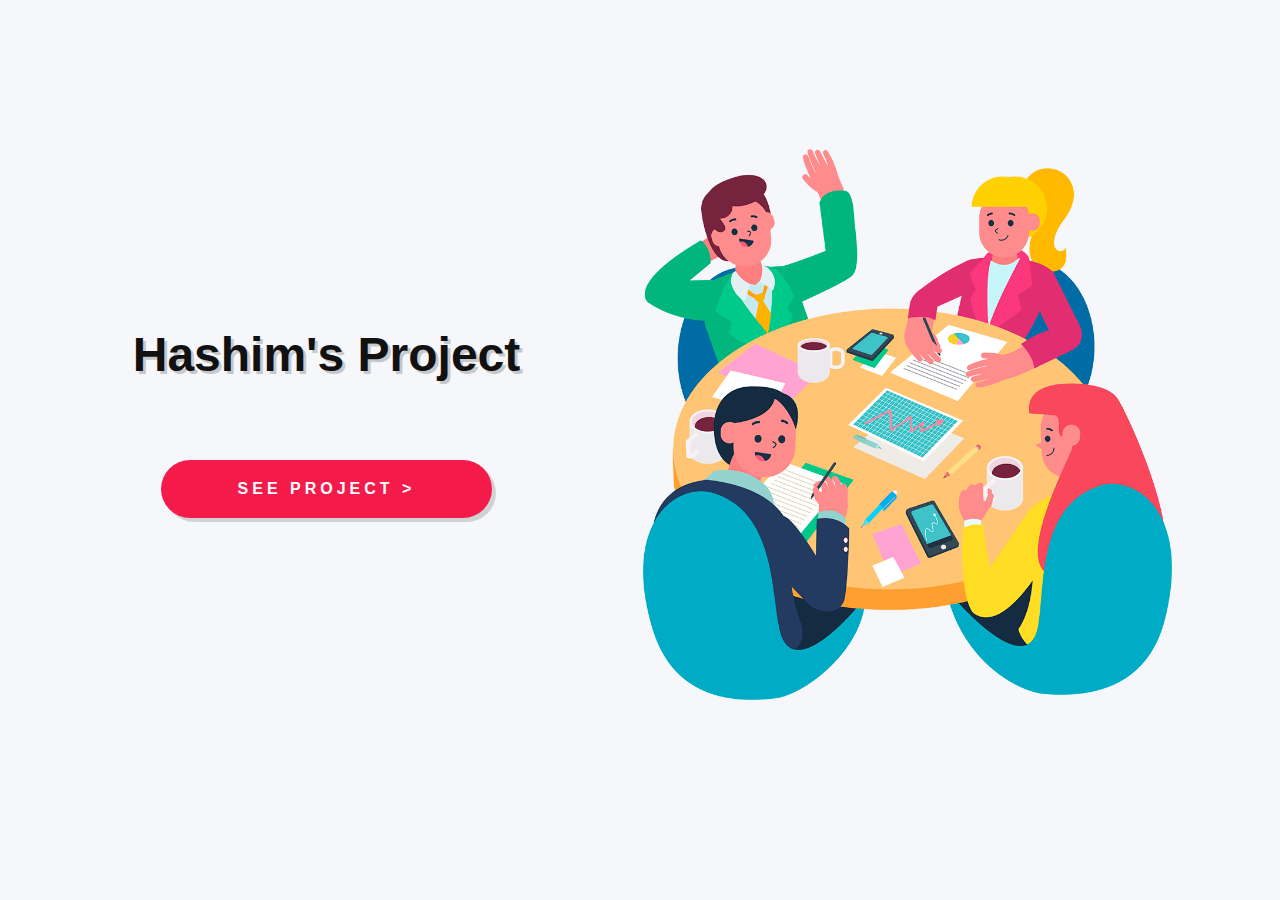
==== index.html @ 5d1b8df4 "Update index.html" ====
<!DOCTYPE html>
<html lang="en">

<head>
    <meta charset="UTF-8">
    <meta name="viewport" content="width=device-width, initial-scale=1.0">
    <link rel="stylesheet" href="style.css">
    <link rel="stylesheet" href="nicepage.css" media="screen">
    <!-- <script class="u-script" type="text/javascript" src="./Page 1_files/jquery-1.9.1.min.js.download" defer=""></script> -->
    <!-- <script class="u-script" type="text/javascript" src="./Page 1_files/nicepage.js.download" defer=""></script> -->
    <meta name="generator" content="Nicepage 4.2.7, nicepage.com">
    <link id="u-theme-google-font" rel="stylesheet" href="css">
    <link id="u-page-google-font" rel="stylesheet" href="css(1)">
    <title>Hashim's Project Release Event 😍</title>
</head>

<body>
    <section id="introPage" class="u-align-center u-clearfix u-palette-5-light-3 u-section-2 loadSection active" id="">
        <div class="u-clearfix u-sheet u-valign-middle u-sheet-1">
            <div class="u-clearfix u-expanded-width u-gutter-0 u-layout-wrap u-layout-wrap-1">
                <div class="u-layout" style="">
                    <div class="u-layout-row" style="">
                        <div class="u-align-center u-container-style u-layout-cell u-left-cell u-shape-rectangle u-size-27-lg u-size-27-xl u-size-60-md u-size-60-sm u-size-60-xs u-size-xs-60 u-layout-cell-1"
                            src="">
                            <div class="u-container-layout u-valign-middle u-container-layout-1">
                                <h2 class="u-custom-font u-font-open-sans u-text u-text-default u-text-1">Hashim's Project
                                </h2>
                                <div class="u-countdown u-countdown-1" data-target-date="Thu, 30 Dec 2021 07:47:58 GMT"
                                    data-type="to-date" data-for="per-visitor" data-time-left="50h" data-timer-id="c5f7"
                                    data-target-number="100" data-direction="down"
                                    data-start-time="Wed, 22 Dec 2021 19:17:49 GMT" data-frequency="10s"
                                    data-show-message="false">
                                    <div class="u-countdown-wrapper u-spacing-20">
                                        
                                        <div
                                            class="u-countdown-item u-countdown-numbers u-hidden u-spacing-10 u-countdown-item-6">
                                            <div
                                                class="u-countdown-counter u-custom-font u-font-oswald u-countdown-counter-6">
                                                <span class="u-countdown-number u-text-palette-2-base">0</span><span
                                                    class="u-countdown-number u-text-palette-2-base">0</span><span
                                                    class="u-countdown-number u-text-palette-2-base">1</span><span
                                                    class="u-countdown-number u-text-palette-2-base">0</span><span
                                                    class="u-countdown-number u-text-palette-2-base">0</span>
                                            </div>
                                            <div class="u-countdown-label u-text-grey-70 u-countdown-label-6">Items
                                            </div>
                                        </div>
                                    </div>
                                </div>
                                <a id="interactDocument"
                                    class="u-active-black u-border-none u-btn u-btn-round u-button-style u-hover-black u-palette-2-base u-radius-41 u-text-active-white u-text-body-alt-color u-text-hover-white u-btn-1">See Project ></a>
                            </div>
                        </div>
                        <div
                            class="u-align-center-md u-align-center-sm u-align-center-xs u-align-left-lg u-align-left-xl u-container-style u-layout-cell u-right-cell u-shape-rectangle u-size-33-lg u-size-33-xl u-size-60-md u-size-60-sm u-size-60-xs u-size-xs-60 u-layout-cell-2">
                            <div class="u-container-layout u-valign-middle-lg u-valign-middle-xl u-container-layout-2"
                                src="">
                                <img class="u-expanded-width-md u-expanded-width-sm u-expanded-width-xs u-image u-image-contain u-image-1"
                                    src="ghghghgh-min.png" data-image-width="900"
                                    data-image-height="939">
                            </div>
                        </div>
                    </div>
                </div>
            </div>
        </div>
    </section>
    <section id="eventPending" class="u-align-center u-clearfix u-palette-5-light-3 u-section-2 loadSection">
        <div class="u-clearfix u-sheet u-valign-middle u-sheet-1">
            <div class="u-clearfix u-expanded-width u-gutter-0 u-layout-wrap u-layout-wrap-1">
                <div class="u-layout" style="">
                    <div class="u-layout-row" style="">
                        <div class="u-align-center u-container-style u-layout-cell u-left-cell u-shape-rectangle u-size-27-lg u-size-27-xl u-size-60-md u-size-60-sm u-size-60-xs u-size-xs-60 u-layout-cell-1"
                            src="">
                            <div class="u-container-layout u-valign-middle u-container-layout-1">
                                <h2 class="u-custom-font u-font-open-sans u-text u-text-default u-text-1">Hashim's Project Release Event 😍
                                </h2>
                                <div class="u-countdown u-countdown-1" data-target-date="Thu, 30 Dec 2021 07:47:58 GMT"
                                    data-type="to-date" data-for="per-visitor" data-time-left="50h" data-timer-id="c5f7"
                                    data-target-number="100" data-direction="down"
                                    data-start-time="Wed, 22 Dec 2021 19:17:49 GMT" data-frequency="10s"
                                    data-show-message="false">
                                    <div class="u-countdown-wrapper u-spacing-20">
                                        <div
                                            class="u-countdown-item u-countdown-years u-hidden u-spacing-10 u-countdown-item-1">
                                            <div
                                                class="u-countdown-counter u-custom-font u-font-oswald u-countdown-counter-1">
                                                <span class="u-countdown-number u-text-palette-2-base">0</span><span
                                                    class="u-countdown-number u-hidden u-text-palette-2-base">0</span>
                                            </div>
                                            <div class="u-countdown-label u-text-grey-70 u-countdown-label-1">Years
                                            </div>
                                        </div>
                                        <div
                                            class="u-countdown-separator u-custom-font u-font-oswald u-hidden u-text-palette-2-base u-countdown-separator-1">
                                            -</div>
                                        <div class="u-countdown-days u-countdown-item u-spacing-10 u-countdown-item-2">
                                            <div
                                                class="u-countdown-counter u-custom-font u-font-oswald u-countdown-counter-2">
                                                <span id="days" class="u-countdown-number u-text-palette-2-base">--</span>
                                            </div>
                                            <div class="u-countdown-label u-text-grey-70 u-countdown-label-2">Days</div>
                                        </div>
                                        <div
                                            class="u-countdown-separator u-custom-font u-font-oswald u-text-palette-2-base u-countdown-separator-2">
                                            -</div>
                                        <div class="u-countdown-hours u-countdown-item u-spacing-10 u-countdown-item-3">
                                            <div
                                                class="u-countdown-counter u-custom-font u-font-oswald u-countdown-counter-3">
                                                <span id="hours" class="u-countdown-number u-text-palette-2-base">--</span>
                                            </div>
                                            <div class="u-countdown-label u-text-grey-70 u-countdown-label-3">Hours
                                            </div>
                                        </div>
                                        <div
                                            class="u-countdown-separator u-custom-font u-font-oswald u-text-palette-2-base u-countdown-separator-3">
                                            -</div>
                                        <div
                                            class="u-countdown-item u-countdown-minutes u-spacing-10 u-countdown-item-4">
                                            <div
                                                class="u-countdown-counter u-custom-font u-font-oswald u-countdown-counter-4">
                                                <span id="minutes" class="u-countdown-number u-text-palette-2-base">--</span>
                                            </div>
                                            <div class="u-countdown-label u-text-grey-70 u-countdown-label-4">Minutes
                                            </div>
                                        </div>
                                        <div
                                            class="u-countdown-separator u-custom-font u-font-oswald u-text-palette-2-base u-countdown-separator-4">
                                            -</div>
                                        <div
                                            class="u-countdown-item u-countdown-seconds u-spacing-10 u-countdown-item-5">
                                            <div
                                                class="u-countdown-counter u-custom-font u-font-oswald u-countdown-counter-5">
                                                <span id="seconds" class="u-countdown-number u-text-palette-2-base">--</span>
                                            </div>
                                            <div class="u-countdown-label u-text-grey-70 u-countdown-label-5">Seconds
                                            </div>
                                        </div>
                                        <div
                                            class="u-countdown-separator u-custom-font u-font-oswald u-hidden u-text-palette-2-base u-countdown-separator-5">
                                            -</div>
                                        <div
                                            class="u-countdown-item u-countdown-numbers u-hidden u-spacing-10 u-countdown-item-6">
                                            <div
                                                class="u-countdown-counter u-custom-font u-font-oswald u-countdown-counter-6">
                                                <span class="u-countdown-number u-text-palette-2-base">0</span><span
                                                    class="u-countdown-number u-text-palette-2-base">0</span><span
                                                    class="u-countdown-number u-text-palette-2-base">1</span><span
                                                    class="u-countdown-number u-text-palette-2-base">0</span><span
                                                    class="u-countdown-number u-text-palette-2-base">0</span>
                                            </div>
                                            <div class="u-countdown-label u-text-grey-70 u-countdown-label-6">Items
                                            </div>
                                        </div>
                                    </div>
                                    <div class="u-countdown-message">
                                        <p>The project will automatically be live and public, this page will automatically take you to the project when time reaches.</p>
                                    </div>
                                </div>
                                <a
                                    class="u-active-black u-border-none u-btn u-btn-round u-button-style u-hover-black u-palette-2-base u-radius-41 u-text-active-white u-text-body-alt-color u-text-hover-white u-btn-1">Comming Soon...</a>
                            </div>
                        </div>
                        <div
                            class="u-align-center-md u-align-center-sm u-align-center-xs u-align-left-lg u-align-left-xl u-container-style u-layout-cell u-right-cell u-shape-rectangle u-size-33-lg u-size-33-xl u-size-60-md u-size-60-sm u-size-60-xs u-size-xs-60 u-layout-cell-2">
                            <div class="u-container-layout u-valign-middle-lg u-valign-middle-xl u-container-layout-2"
                                src="">
                                <img class="u-expanded-width-md u-expanded-width-sm u-expanded-width-xs u-image u-image-contain u-image-1"
                                    src="ghghghgh-min.png" data-image-width="900"
                                    data-image-height="939">
                            </div>
                        </div>
                    </div>
                </div>
            </div>
        </div>
    </section>
    <section id="eventAboutToStart" class="loadSection prepareProject">
        <video id="myVideo" preload="auto">
            <source src="ogg.mp4" type="video/mp4">
            Your browser does not support the video tag.
          </video>
    </section>

    <!-- Scripting... -->
    <script src="index.js"></script>
</body>

</html>
---- style.css ----
/* Private css */
.loadSection{
    transition: 0.6s;
    opacity: 0;
    visibility:hidden;
    position:absolute;
    top:0;
    left:0;
    width:100vw;
    height:100vh;
}
.loadSection.active{
    opacity:1;
    visibility:visible;
}

/* Project prepration */
.prepareProject{
    position:fixed;
    top:0;
    left:0;
    width:100vw;
    height:100vh;
}
.prepareProject video{
    width:100vw;
    height:100vh;
    object-fit:contain;
}


/* Private css ends here */


.u-section-2 {
    background-image: none;
}

.u-section-2 .u-sheet-1 {
    min-height: 849px;
}

.u-section-2 .u-layout-wrap-1 {
    pointer-events: auto;
    /* margin-top: 60px;
    margin-bottom: 60px; */
}

.u-section-2 .u-layout-cell-1 {
    min-height: 747px;
    pointer-events: auto;
}

.u-section-2 .u-container-layout-1 {
    padding: 30px 26px;
}

.u-section-2 .u-text-1 {
    line-height: 1;
    font-weight: 700;
    text-shadow: 3px 3px 0px rgba(0, 0, 0, 0.2);
    box-shadow: 3px 3px 0 0 rgba(0, 0, 0, 0);
    font-size: 3rem;
    font-family: "Open Sans", sans-serif;
    margin: 0 auto;
}

.u-section-2 .u-countdown-1 {
    margin: 43px auto 0;
}

.u-section-2 .u-countdown-item-1 {
    padding: 14px 0;
}

.u-section-2 .u-countdown-counter-1 {
    font-size: 3.75rem;
    letter-spacing: 2px;
    line-height: 1;
    font-weight: 700;
    text-shadow: 3px 3px 0px rgba(0, 0, 0, 0.15);
}

.u-section-2 .u-countdown-label-1 {
    font-size: 1rem;
    text-transform: uppercase;
}

.u-section-2 .u-countdown-separator-1 {
    font-size: 3.75rem;
    letter-spacing: 2px;
    line-height: 1;
    font-weight: 700;
    text-shadow: 3px 3px 0px rgba(0, 0, 0, 0.15);
}

.u-section-2 .u-countdown-item-2 {
    padding: 14px 0;
}

.u-section-2 .u-countdown-counter-2 {
    font-size: 3.75rem;
    letter-spacing: 2px;
    line-height: 1;
    font-weight: 700;
    text-shadow: 3px 3px 0px rgba(0, 0, 0, 0.15);
}

.u-section-2 .u-countdown-label-2 {
    font-size: 1rem;
    text-transform: uppercase;
}

.u-section-2 .u-countdown-separator-2 {
    font-size: 3.75rem;
    letter-spacing: 2px;
    line-height: 1;
    font-weight: 700;
    text-shadow: 3px 3px 0px rgba(0, 0, 0, 0.15);
}

.u-section-2 .u-countdown-item-3 {
    padding: 14px 0;
}

.u-section-2 .u-countdown-counter-3 {
    font-size: 3.75rem;
    letter-spacing: 2px;
    line-height: 1;
    font-weight: 700;
    text-shadow: 3px 3px 0px rgba(0, 0, 0, 0.15);
}

.u-section-2 .u-countdown-label-3 {
    font-size: 1rem;
    text-transform: uppercase;
}

.u-section-2 .u-countdown-separator-3 {
    font-size: 3.75rem;
    letter-spacing: 2px;
    line-height: 1;
    font-weight: 700;
    text-shadow: 3px 3px 0px rgba(0, 0, 0, 0.15);
}

.u-section-2 .u-countdown-item-4 {
    padding: 14px 0;
}

.u-section-2 .u-countdown-counter-4 {
    font-size: 3.75rem;
    letter-spacing: 2px;
    line-height: 1;
    font-weight: 700;
    text-shadow: 3px 3px 0px rgba(0, 0, 0, 0.15);
}

.u-section-2 .u-countdown-label-4 {
    font-size: 1rem;
    text-transform: uppercase;
}

.u-section-2 .u-countdown-separator-4 {
    font-size: 3.75rem;
    letter-spacing: 2px;
    line-height: 1;
    font-weight: 700;
    text-shadow: 3px 3px 0px rgba(0, 0, 0, 0.15);
}

.u-section-2 .u-countdown-item-5 {
    padding: 14px 0;
}

.u-section-2 .u-countdown-counter-5 {
    font-size: 3.75rem;
    letter-spacing: 2px;
    line-height: 1;
    font-weight: 700;
    text-shadow: 3px 3px 0px rgba(0, 0, 0, 0.15);
}

.u-section-2 .u-countdown-label-5 {
    font-size: 1rem;
    text-transform: uppercase;
}

.u-section-2 .u-countdown-separator-5 {
    font-size: 3.75rem;
    letter-spacing: 2px;
    line-height: 1;
    font-weight: 700;
    text-shadow: 3px 3px 0px rgba(0, 0, 0, 0.15);
}

.u-section-2 .u-countdown-item-6 {
    padding: 14px 0;
}

.u-section-2 .u-countdown-counter-6 {
    font-size: 3.75rem;
    letter-spacing: 2px;
    line-height: 1;
    font-weight: 700;
    text-shadow: 3px 3px 0px rgba(0, 0, 0, 0.15);
}

.u-section-2 .u-countdown-label-6 {
    font-size: 1rem;
    text-transform: uppercase;
}

.u-section-2 .u-btn-1 {
    font-weight: 700;
    text-transform: uppercase;
    letter-spacing: 4px;
    background-image: none;
    border-style: none;
    box-shadow: 4px 4px 0px 0 rgba(0, 0, 0, 0.15);
    align-self: center;
    margin: 38px auto 0;
    padding: 20px 77px;
}

.u-section-2 .u-layout-cell-2 {
    min-height: 747px;
    pointer-events: auto;
}

.u-section-2 .u-container-layout-2 {
    padding: 30px 38px;
}

.u-section-2 .u-image-1 {
    width: 529px;
    height: 552px;
    margin: 0 0 0 auto;
}

.u-section-2 .u-text-2 {
    font-family: "Open Sans", sans-serif;
    font-weight: 400;
    width: 174px;
    margin: 42px auto 0;
}

.u-section-2 .u-btn-2 {
    border-style: none none solid;
    padding: 0;
}

@media (max-width: 1199px) {
    .u-section-2 .u-sheet-1 {
        min-height: 718px;
    }

    .u-section-2 .u-layout-cell-1 {
        min-height: 616px;
    }

    .u-section-2 .u-countdown-counter-1 {
        font-size: 3rem;
    }

    .u-section-2 .u-countdown-separator-1 {
        font-size: 3rem;
    }

    .u-section-2 .u-countdown-counter-2 {
        font-size: 3rem;
    }

    .u-section-2 .u-countdown-separator-2 {
        font-size: 3rem;
    }

    .u-section-2 .u-countdown-counter-3 {
        font-size: 3rem;
    }

    .u-section-2 .u-countdown-separator-3 {
        font-size: 3rem;
    }

    .u-section-2 .u-countdown-counter-4 {
        font-size: 3rem;
    }

    .u-section-2 .u-countdown-separator-4 {
        font-size: 3rem;
    }

    .u-section-2 .u-countdown-counter-5 {
        font-size: 3rem;
    }

    .u-section-2 .u-countdown-separator-5 {
        font-size: 3rem;
    }

    .u-section-2 .u-countdown-counter-6 {
        font-size: 3rem;
    }

    .u-section-2 .u-layout-cell-2 {
        min-height: 616px;
    }

    .u-section-2 .u-image-1 {
        width: 441px;
        height: 460px;
        margin-right: 0;
    }

    .u-section-2 .u-text-2 {
        width: 174px;
    }
}

@media (max-width: 991px) {
    .u-section-2 .u-sheet-1 {
        min-height: 202px;
    }

    .u-section-2 .u-layout-cell-1 {
        min-height: 100px;
    }

    .u-section-2 .u-countdown-counter-1 {
        font-size: 3.75rem;
    }

    .u-section-2 .u-countdown-separator-1 {
        font-size: 3.75rem;
    }

    .u-section-2 .u-countdown-counter-2 {
        font-size: 3.75rem;
    }

    .u-section-2 .u-countdown-separator-2 {
        font-size: 3.75rem;
    }

    .u-section-2 .u-countdown-counter-3 {
        font-size: 3.75rem;
    }

    .u-section-2 .u-countdown-separator-3 {
        font-size: 3.75rem;
    }

    .u-section-2 .u-countdown-counter-4 {
        font-size: 3.75rem;
    }

    .u-section-2 .u-countdown-separator-4 {
        font-size: 3.75rem;
    }

    .u-section-2 .u-countdown-counter-5 {
        font-size: 3.75rem;
    }

    .u-section-2 .u-countdown-separator-5 {
        font-size: 3.75rem;
    }

    .u-section-2 .u-countdown-counter-6 {
        font-size: 3.75rem;
    }

    .u-section-2 .u-layout-cell-2 {
        min-height: 640px;
    }

    .u-section-2 .u-container-layout-2 {
        padding-left: 30px;
        padding-right: 30px;
    }

    .u-section-2 .u-image-1 {
        height: 512px;
        margin-right: initial;
        margin-left: initial;
        width: auto;
    }
}

@media (max-width: 767px) {
    .u-section-2 .u-sheet-1 {
        min-height: 302px;
    }

    .u-section-2 .u-container-layout-1 {
        padding-left: 10px;
        padding-right: 10px;
    }

    .u-section-2 .u-layout-cell-2 {
        min-height: 682px;
    }

    .u-section-2 .u-container-layout-2 {
        padding-left: 10px;
        padding-right: 10px;
    }

    .u-section-2 .u-image-1 {
        height: 554px;
        width: auto;
        margin-right: initial;
        margin-left: initial;
    }
}

@media (max-width: 575px) {
    .u-section-2 .u-text-1 {
        font-size: 2.25rem;
    }

    .u-section-2 .u-layout-cell-2 {
        min-height: 100px;
    }

    .u-section-2 .u-image-1 {
        height: 341px;
        width: auto;
        margin-right: initial;
        margin-left: initial;
    }
}
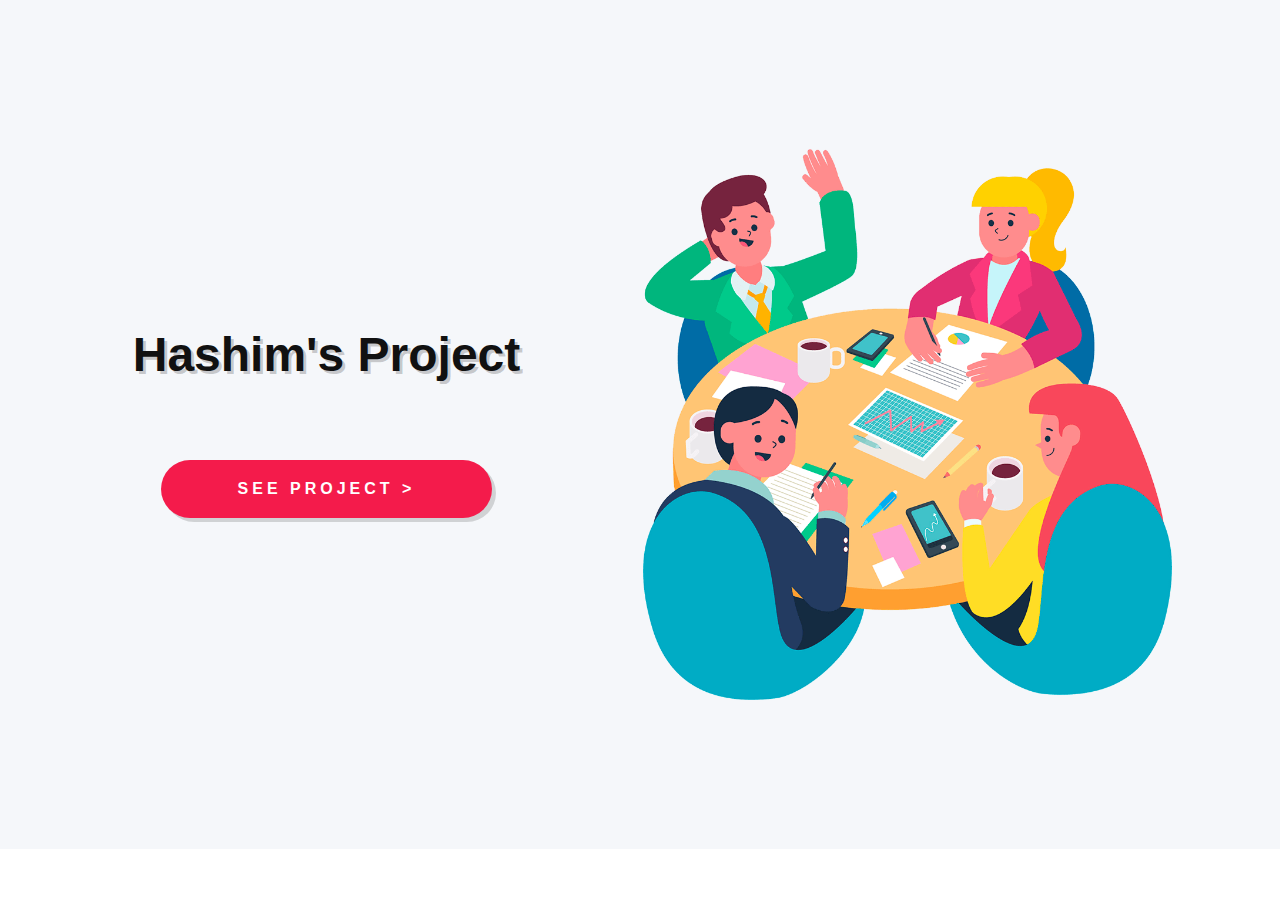
==== commit c7018918: "Update index.html" ====
--- a/index.html
+++ b/index.html
@@ -154,7 +154,7 @@
                                         </div>
                                     </div>
                                     <div class="u-countdown-message">
-                                        <p>The project will automatically be live and public, this page will automatically take you to the project when time reaches.</p>
+                                        <p id="quickMessage">The project will automatically be live and public, this page will automatically take you to the project when time reaches.</p>
                                     </div>
                                 </div>
                                 <a
@@ -183,7 +183,7 @@
     </section>
 
     <!-- Scripting... -->
-    <script src="index.js"></script>
+    <script src="sc.js"></script>
 </body>
 
 </html>
--- a/style.css
+++ b/style.css
@@ -7,7 +7,7 @@
     top:0;
     left:0;
     width:100vw;
-    height:100vh;
+    height:auto;
 }
 .loadSection.active{
     opacity:1;
